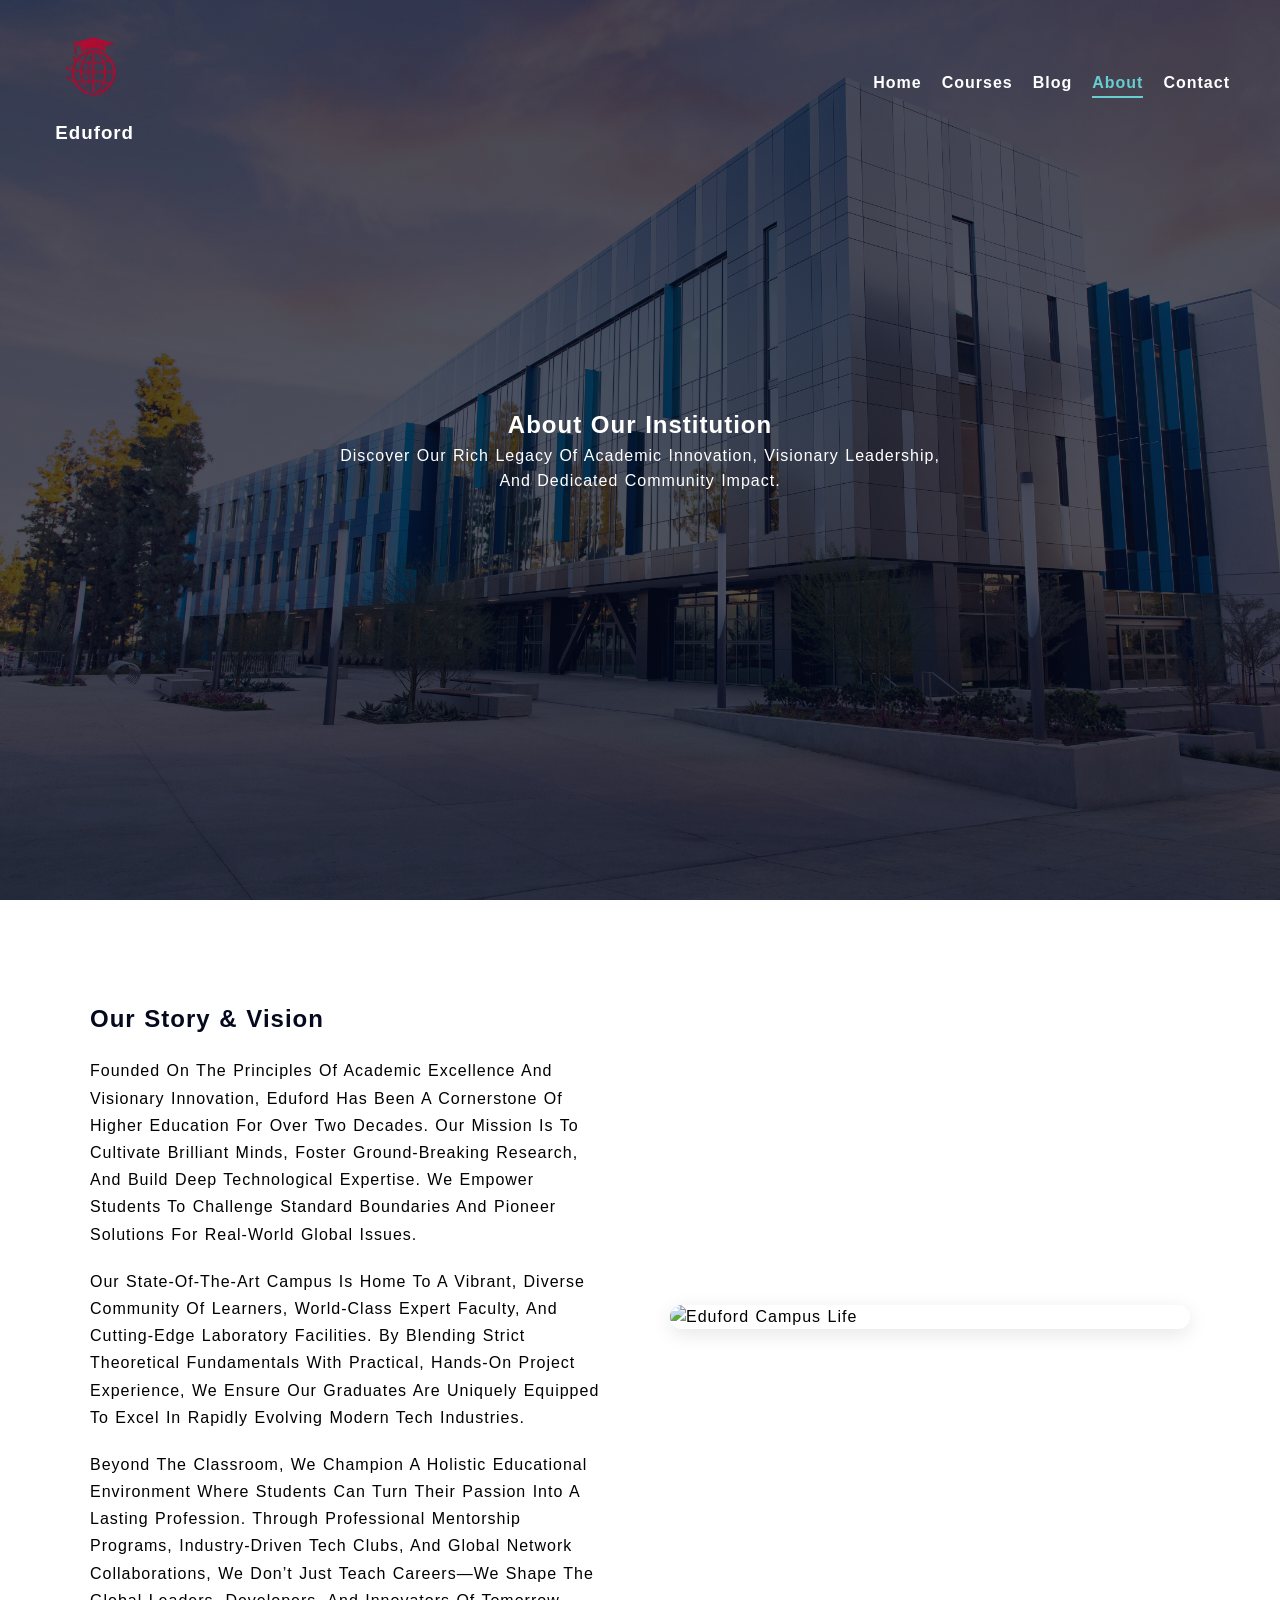
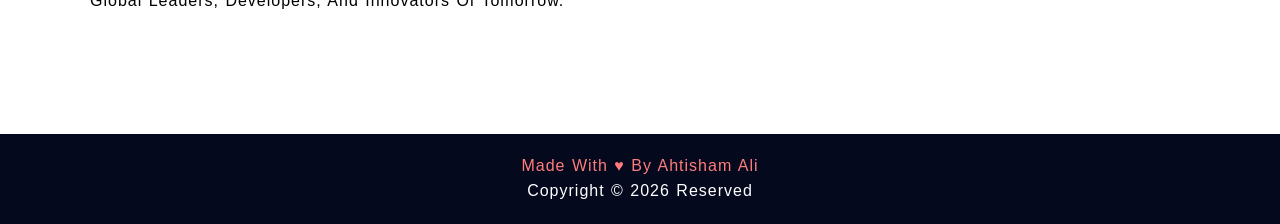
==== about.html @ 0acc34de "Complete Files of Eduford Landing Page" ====
<!DOCTYPE html>
<html lang="en">
  <head>
    <meta charset="UTF-8" />
    <meta name="viewport" content="width=device-width, initial-scale=1.0" />
    <link rel="stylesheet" href="style.css" />
    <title>About Us - EduFord</title>
  </head>
  <body>
    <header>
      <nav class="nav-logo">
        <div>
          <a href="index.html"><img src="./images/logo.png" alt="logo" /></a>
          <h3>Eduford</h3>
        </div>
        <ul>
          <li><a href="index.html">Home</a></li>
          <li><a href="courses.html">Courses</a></li>
          <li><a href="blog.html">Blog</a></li>
          <li><a href="about.html" class="active">About</a></li>
          <li><a href="contact.html">Contact</a></li>
        </ul>
      </nav>
    </header>

    <main>
      <section id="home" style="background-image: linear-gradient(rgba(4, 9, 30, 0.7), rgba(4, 9, 30, 0.7)), url('./images/banner.jpg');">
        <h1>About Our Institution</h1>
        <p>
          Discover our rich legacy of academic innovation, visionary leadership,<br> 
          and dedicated community impact.
        </p>
      </section>

      <section id="about" style="background-image: none; background-color: #ffffff; padding: 100px 0;">
        <div class="about-container">
          
          <div class="about-text">
            <h2 style="color: #04091e; margin-bottom: 20px;">Our Story & Vision</h2>
            <p style="color: #000000 !important;">
              Founded on the principles of academic excellence and visionary innovation, Eduford has been a cornerstone of higher education for over two decades. Our mission is to cultivate brilliant minds, foster ground-breaking research, and build deep technological expertise. We empower students to challenge standard boundaries and pioneer solutions for real-world global issues.
            </p>
            <p style="color: #000000 !important;">
              Our state-of-the-art campus is home to a vibrant, diverse community of learners, world-class expert faculty, and cutting-edge laboratory facilities. By blending strict theoretical fundamentals with practical, hands-on project experience, we ensure our graduates are uniquely equipped to excel in rapidly evolving modern tech industries.
            </p>
            <p style="color: #000000 !important;">
              Beyond the classroom, we champion a holistic educational environment where students can turn their passion into a lasting profession. Through professional mentorship programs, industry-driven tech clubs, and global network collaborations, we don’t just teach careers—we shape the global leaders, developers, and innovators of tomorrow.
            </p>
          </div>
          
          <div class="about-img">
            <img src="./images/about2.jpg" alt="Eduford Campus Life">
          </div>

        </div>
      </section>

      <footer style="background-color: #04091e; padding: 20px 0; text-align: center;">
        <p id="owner">Made With &hearts; By Ahtisham Ali</p>
        <p>Copyright &copy; 2026 Reserved</p>
      </footer>
    </main>
  </body>
</html>
---- style.css ----
* {
  margin: 0;
  padding: 0;
  box-sizing: border-box;
}
html {
  scroll-behavior: smooth;
}
body {
  font-family: sans-serif;
  letter-spacing: 1px;
  word-spacing: 1px;
  line-height: 1.56;
  text-transform: capitalize;
  background-color: #ccc;
}
header {
  position: absolute;
  left: 0;
  top: 0;
  width: 100%;
  z-index: 10;
  background-color: transparent;
}
.nav-logo {
  display: flex;
  align-items: center;
  gap: 15px;
}
nav {
  display: flex;
  justify-content: space-between;
  align-items: center;
  padding: 20px 50px;
  background-color: transparent;
}
.nav-logo h3 {
  color: #fff;
  text-align: center;
}
nav a img {
  height: 90px;
  width: auto;
}
nav ul {
  display: flex;
  list-style: none;
  gap: 20px;
}
nav ul li a {
  text-decoration: none;
  color: #fff;
  font-weight: bold;
}
nav ul li a:hover {
  color: rgb(103, 206, 209);
}
nav ul li a.active {
    color: rgb(103, 206, 209);
    border-bottom: 2px solid rgb(103, 206, 209);
    padding-bottom: 5px;
}

#home {
  min-height: 100vh;
  width: 100%;
  background-image:
    linear-gradient(rgba(4, 9, 30, 0.7), rgba(4, 9, 30, 0.7)),
    url(./images/facilities.jpg);
  background-position: center;
  background-size: cover;
  position: relative;
  background-attachment: fixed;
  display: flex;
  flex-direction: column;
  justify-content: center;
  align-items: center;
  text-align: center;
  color: #fff;
}
#courses {
  min-height: 100vh;
  padding: 80px 40px;
  background-color: #f4f6f9;
  text-align: center;
  background-image:
    linear-gradient(rgba(4, 9, 30, 0.7), rgba(4, 9, 30, 0.7)),
    url(./images/courses.jpg);
  background-position: center;
  background-size: cover;
}
#courses h2 {
  margin-bottom: 40px;
  color: #fff;
}
#courses p {
  margin-bottom: 100px;
  color: #fff;
}
#courses-cards {
  display: flex;
  gap: 20px;
  max-width: 1200px;
  margin: 0 auto;
}
#card1,
#card2,
#card3 {
  flex: 1;
  background-color: #fdfbf7;
  color: #1a1d24;
  padding: 25px;
  box-shadow: 0 8px 30px rgba(255, 255, 255, 0.4);
  border-radius: 20px;
  text-align: left;
  transition:
    transform 0.3s ease,
    box-shadow 0.3s ease;
}
#courses-cards ul li {
  list-style: none;
  padding: 8px 0;
}
#card1:hover,
#card2:hover,
#card3:hover {
  transform: translateY(-10px);
  box-shadow: 0 12px 30px rgba(103, 206, 209, 0.5);
}

#about {
  padding: 80px 0;
  background-image:
    linear-gradient(rgba(4, 9, 30, 0.7), rgba(4, 9, 30, 0.7)),
    url(./images/about2.jpg);
  background-position: center;
  background-size: cover;
  background-attachment: fixed;
}
.about-container {
  display: flex;
  align-items: center;
  max-width: 1200px;
  margin: 0 auto;
  gap: 60px;
  padding: 0 50px;
}
.about-text,
.about-img {
  flex: 1;
}

.about-img img {
  width: 100%;
  height: auto;
  display: block;
  border-radius: 12px;
  box-shadow: 0 5px 20px rgba(0, 0, 0, 0.1);
}
.about-text h2 {
  margin-bottom: 20px;
  color: #fff;
}
.about-text p {
  margin-bottom: 20px;
  line-height: 1.7;
  color: #fff;
}
#contact {
  padding: 80px 0;
  background-image:
    linear-gradient(rgba(4, 9, 30, 0.7), rgba(4, 9, 30, 0.7)),
    url(./images/contact.jpg);
  background-position: center;
  background-size: cover;
}
.contact-container {
  display: flex;
  max-width: 1200px;
  margin: 0 auto;
  gap: 60px;
  padding: 0 50px;
  align-items: flex-start;
}
.contact-info,
#contact-sec {
  flex: 1;
}
.contact-info h2 {
  margin-bottom: 30px;
  color: #fff;
}
.info-box {
  margin-bottom: 25px;
}
.info-box h3 {
  font-size: 18px;
  color: #fff;
  margin-bottom: 5px;
}
.info-box p {
  color: #fff;
}
#contact-sec h2 {
  margin-bottom: 30px;
  color: #fff;
}
#contact-sec form label {
  display: block;
  margin-bottom: 5px;
  font-weight: bold;
  color: #fff;
}
#contact-sec form input[type="text"],
#contact-sec form input[type="email"],
#contact-sec form textarea {
  width: 100%;
  padding: 12px;
  margin-bottom: 20px;
  border: 1px solid #ccc;
  border-radius: 6px;
  outline: none;
  font-family: sans-serif;
}
.submit-btn {
  padding: 12px 30px;
  background-color: transparent;
  color: #fff;
  border: 1px solid #fff;
  cursor: pointer;
  font-weight: bold;
  transition: 0.3s ease;
  border-radius: 4px;
}
.submit-btn:hover {
  background-color: #04091e;
  color: #fff;
}
footer {
  background-color: #04091e;
  text-align: center;
  color: #fff;
}
#owner {
  text-align: center;
  color: rgb(255, 124, 124);
}

.clean-content-view {
  background-image: none !important;
  background-color: #ffffff !important;
}

.blog-container {
  display: flex;
  max-width: 1200px;
  margin: 0 auto;
  gap: 50px;
  padding: 0 50px;
  align-items: flex-start;
}

.blog-left {
  flex: 2;
}

.blog-right {
  flex: 1;
  background-color: #f4f6f9;
  padding: 30px;
  border-radius: 12px;
  box-shadow: 0 4px 15px rgba(0, 0, 0, 0.05);
}

.blog-post {
  margin-bottom: 60px;
}

.blog-post img {
  width: 100%;
  height: auto;
  border-radius: 12px;
  margin-bottom: 25px;
}

.blog-post h2 {
  color: #04091e;
  font-size: 32px;
  margin-bottom: 12px;
}

.blog-meta {
  color: #777;
  font-size: 14px;
  margin-bottom: 20px;
  font-weight: 600;
}
.blog-post p {
  color: #000000 !important;
  font-size: 16px;
  line-height: 1.8;
  margin-bottom: 20px;
}

.sidebar-title {
  color: #04091e;
  font-size: 22px;
  margin-bottom: 20px;
  border-bottom: 3px solid #04091e;
  padding-bottom: 8px;
}

.category-list {
  list-style: none;
}

.category-list li {
  display: flex;
  justify-content: space-between;
  align-items: center;
  padding: 12px 0;
  border-bottom: 1px solid #ddd;
  color: #333;
  font-weight: bold;
}

.category-list span {
  background-color: #04091e;
  color: #fff;
  padding: 4px 10px;
  border-radius: 20px;
  font-size: 12px;
}
.clean-contact-section {
  background-image: none !important;
  background-color: #ffffff !important;
  padding: 100px 0;
}

.clean-contact-section h2,
.clean-contact-section h3,
.clean-contact-section label {
  color: #04091e !important;
}

.clean-contact-section p {
  color: #555555 !important;
}

.clean-contact-section input[type="text"],
.clean-contact-section input[type="email"],
.clean-contact-section textarea {
  border: 1px solid #04091e !important;
  color: #000000 !important;
  background-color: #ffffff !important;
}

.clean-contact-section .submit-btn {
  border: 1px solid #04091e !important;
  color: #04091e !important;
}

.clean-contact-section .submit-btn:hover {
  background-color: #04091e !important;
  color: #ffffff !important;
}

@media (max-width: 768px) {
  nav {
    flex-direction: column;
    gap: 15px;
    padding: 20px;
  }
  nav ul {
    gap: 15px;
    flex-wrap: wrap;
    justify-content: center;
  }

  #home h1 {
    font-size: 28px !important;
    padding: 0 15px;
  }
  #home p {
    font-size: 14px !important;
    padding: 0 20px;
  }
  #courses {
    padding: 60px 20px;
  }
  #courses p {
    margin-bottom: 40px;
  }
  #courses-cards {
    flex-direction: column;
    gap: 25px;
    padding: 0;
  }
  #card1,
  #card2,
  #card3 {
    width: 100%;
  }

  .about-container {
    flex-direction: column-reverse;
    gap: 40px;
    padding: 0 20px;
    text-align: center;
  }
  #about {
    padding: 60px 0;
  }

  .blog-container {
    flex-direction: column;
    gap: 40px;
    padding: 0 20px;
  }
  .blog-left,
  .blog-right {
    width: 100%;
  }
  .blog-post h2 {
    font-size: 24px;
  }
  .contact-container {
    flex-direction: column;
    gap: 40px;
    padding: 0 20px;
  }
  .contact-info,
  #contact-sec {
    width: 100%;
  }
  #contact {
    padding: 60px 0;
  }
}
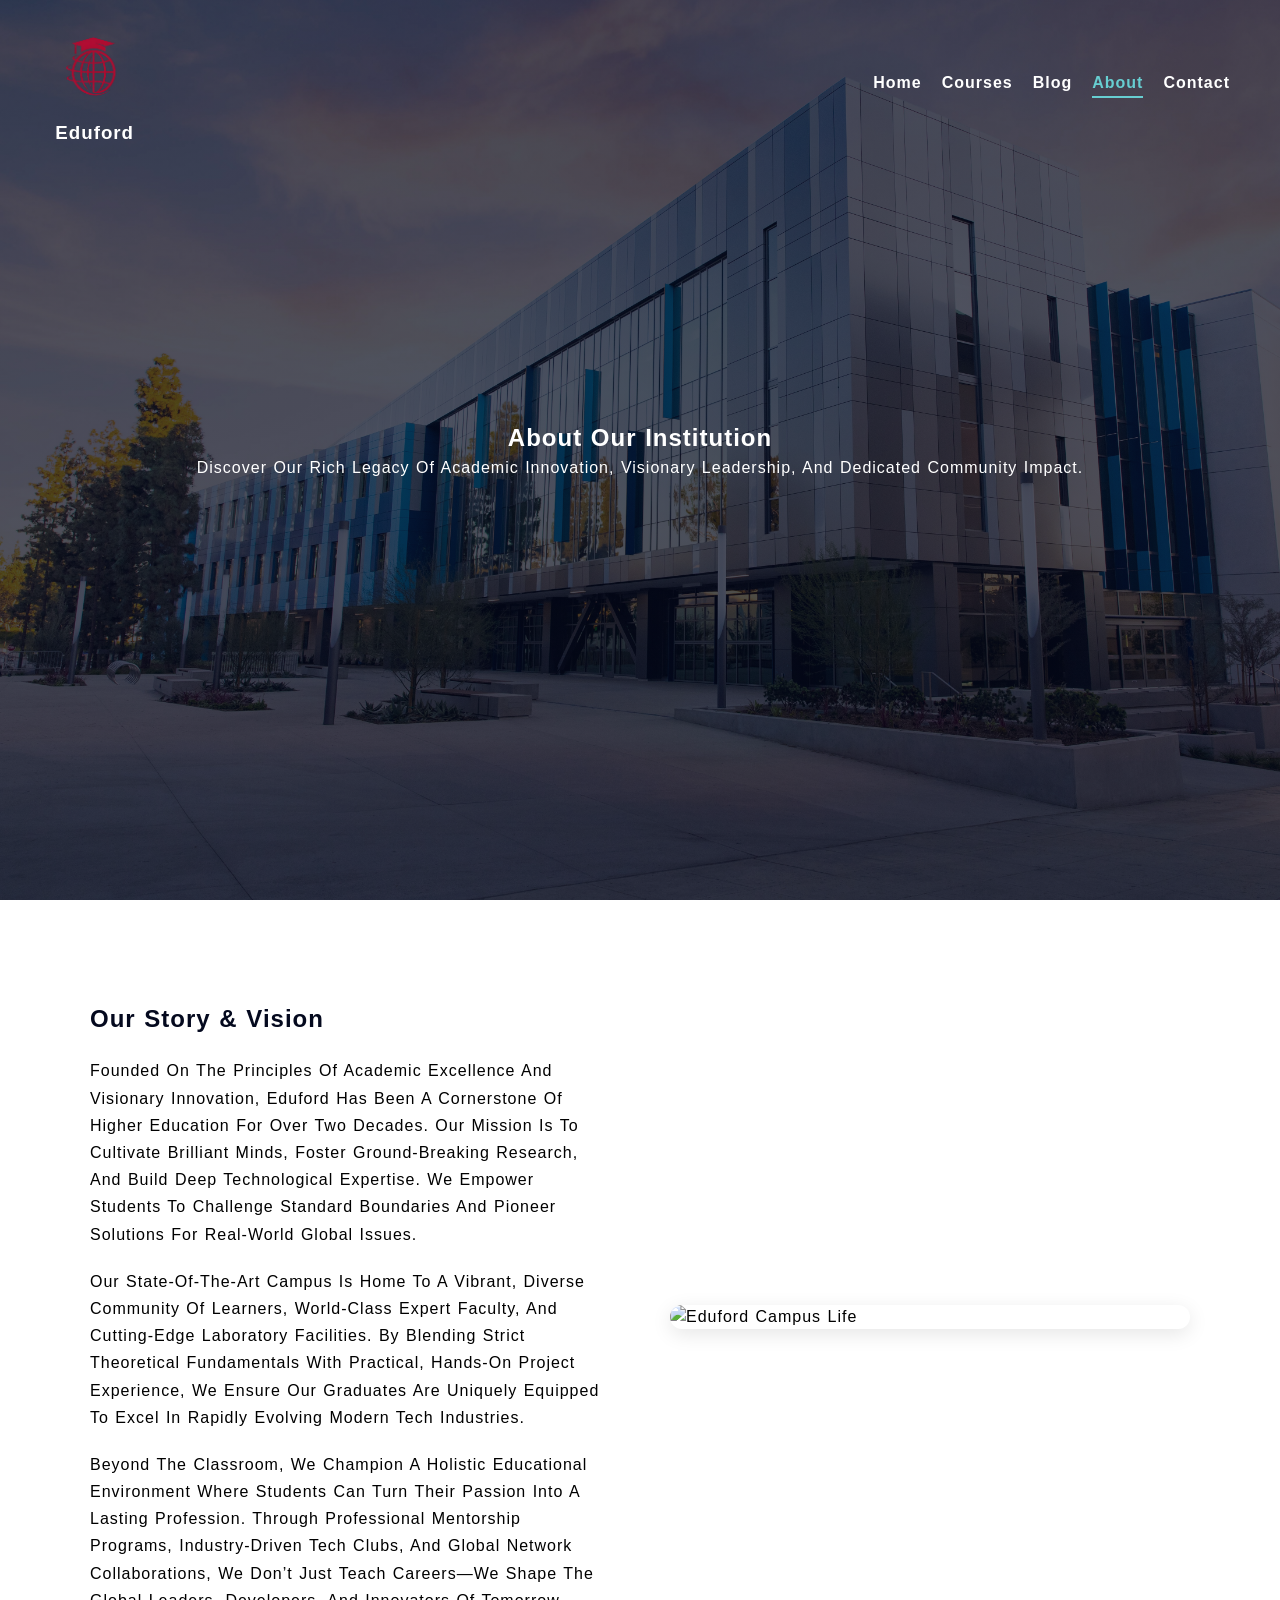
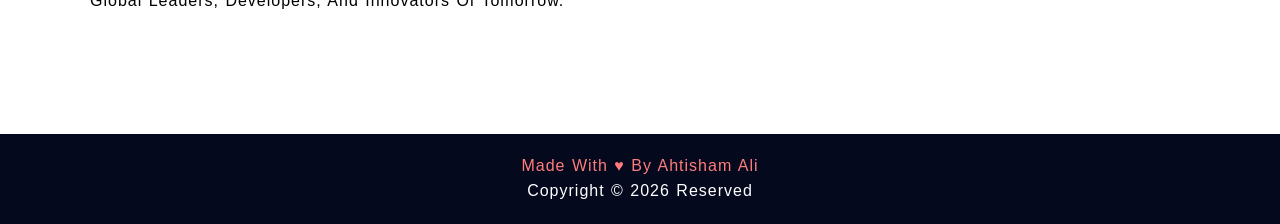
==== commit f637d720: "Fix HTML encoding issues in about.html" ====
--- a/about.html
+++ b/about.html
@@ -27,7 +27,7 @@
       <section id="home" style="background-image: linear-gradient(rgba(4, 9, 30, 0.7), rgba(4, 9, 30, 0.7)), url('./images/banner.jpg');">
         <h1>About Our Institution</h1>
         <p>
-          Discover our rich legacy of academic innovation, visionary leadership,<br> 
+          Discover our rich legacy of academic innovation, visionary leadership, 
           and dedicated community impact.
         </p>
       </section>
@@ -61,4 +61,4 @@
       </footer>
     </main>
   </body>
-</html>+</html>
